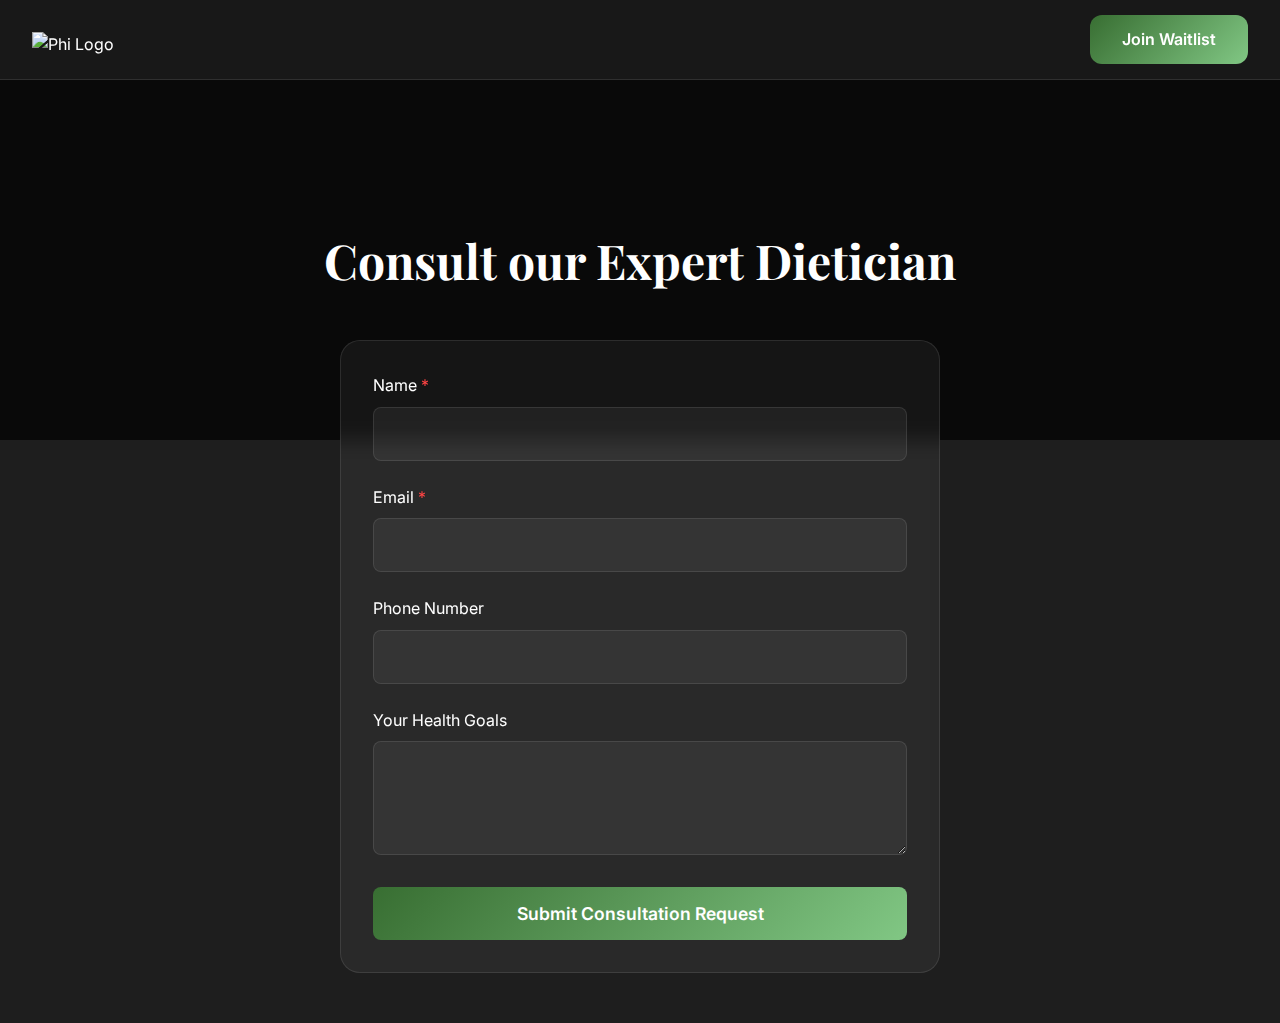
==== dietConsultationQuery.html @ 9dda9fd9 "Qore Testimonials and Enquiry form" ====
<!DOCTYPE html>
<html lang="en">
<head>
    <meta charset="UTF-8">
    <meta name="viewport" content="width=device-width, initial-scale=1.0">
    <title>Consult our Expert Dietician | Phi</title>
    <link rel="icon" type="image/png" href="https://i.imgur.com/2s1xayT.png">
    <link href="https://cdnjs.cloudflare.com/ajax/libs/aos/2.3.4/aos.css" rel="stylesheet">
    <link href="https://cdnjs.cloudflare.com/ajax/libs/font-awesome/6.0.0/css/all.min.css" rel="stylesheet">
    <link rel="stylesheet" href="style.css" />
</head>
<body>
    <!-- Reuse your existing nav -->
    <nav>
        <div class="container nav-content">
            <a href="/" class="logo">
                <img src="https://i.imgur.com/2s1xayT.png" alt="Phi Logo">
            </a>
            <a href="dietConsultationQuery.html" class="cta-button">Join Waitlist</a>
        </div>
    </nav>

    <div class="consultation-hero">
        <div class="container">
            <h1 data-aos="fade-up">Consult our Expert Dietician</h1>
        </div>
    </div>

    <div class="container">
        <form class="form-container" data-aos="fade-up" action="https://formspree.io/f/mkggevrk" method="POST">
            <div class="form-group">
                <label>Name <span class="required">*</span></label>
                <input type="text" name="name" required>
            </div>
            
            <div class="form-group">
                <label>Email <span class="required">*</span></label>
                <input type="email" name="email" required>
            </div>
            
            <div class="form-group">
                <label>Phone Number</label>
                <input type="tel" name="phone">
            </div>
            
            <div class="form-group">
                <label>Your Health Goals</label>
                <textarea name="goals" rows="4"></textarea>
            </div>
            
            <button type="submit" class="submit-btn">Submit Consultation Request</button>
            <div class="success-message">Thank you! We'll contact you soon.</div>
        </form>
    </div>

    <script src="https://cdnjs.cloudflare.com/ajax/libs/aos/2.3.4/aos.js"></script>
    <script>
        AOS.init({
            duration: 1000,
            once: true
        });

        // Form handling
        document.querySelector('form').addEventListener('submit', function(e) {
            const successMessage = document.querySelector('.success-message');
            successMessage.style.display = 'block';
        });
    </script>
</body>
</html>
---- style.css ----
/* =========================================
   1. IMPORT FONTS
   ========================================= */
   @import url('https://fonts.googleapis.com/css2?family=Inter:wght@300;400;500;600;700&family=Playfair+Display:wght@400;700&display=swap');

   /* =========================================
      2. ROOT VARIABLES
      ========================================= */
   :root {
       --primary: #386E32;
       --primary-light: #81C784;
       --secondary: #ffffff;
       --dark: rgba(18, 18, 18, 0.95);
       --dark-secondary: rgba(30, 30, 30, 0.97);
       --card-bg: rgba(26, 26, 26, 0.95);
       --text-primary: #ffffff;
       --text-secondary: #CCCCCC;
       --glass-bg: rgba(255, 255, 255, 0.05);
       --glass-border: rgba(255, 255, 255, 0.1);
   }
   
   /* =========================================
      3. GLOBAL & BASE STYLES
      ========================================= */
   * {
       margin: 0;
       padding: 0;
       box-sizing: border-box;
       font-family: 'Inter', sans-serif;
   }
   
   body {
       color: var(--text-primary);
       line-height: 1.6;
       background-color: var(--dark);
   }
   
   .container {
       max-width: 1400px;
       margin: 0 auto;
       padding: 0 2rem;
   }
   
   /* Remove link underlines & default color */
   a {
       color: inherit;
       text-decoration: none;
   }
   a:hover {
       text-decoration: none;
   }
   
   /* =========================================
      4. NAVBAR
      ========================================= */
   nav {
       background: rgba(18, 18, 18, 0.5);
       backdrop-filter: blur(20px);
       position: fixed;
       top: 0;
       left: 0;
       width: 100%;
       height: 80px;
       z-index: 100;
       border-bottom: 1px solid var(--glass-border);
       transition: all 0.3s ease;
   }
   
   .nav-content {
       display: flex;
       justify-content: space-between;
       align-items: center;
       height: 100%;
   }
   
   /* Logo */
   .nav-content .logo img {
       height: 100px;
       width: auto;
       transform: translateY(5px);
       transition: transform 0.3s ease;
   }
   
   .nav-content .logo:hover img {
       transform: translateY(5px) scale(1.05);
   }
   
   /* Shrink on scroll */
   nav.scrolled {
       height: 70px;
   }
   nav.scrolled .nav-content .logo img {
       height: 90px;
   }
   
   /* =========================================
      5. CTA BUTTON (JOIN WAITLIST, ETC.)
      ========================================= */
   .cta-button {
       background: linear-gradient(135deg, var(--primary), var(--primary-light));
       color: #fff;
       padding: 0.75rem 2rem;
       border-radius: 12px;
       text-decoration: none;
       font-weight: 600;
       transition: all 0.3s ease;
       border: none;
       cursor: pointer;
       position: relative;
       overflow: hidden;
       display: inline-block;
   }
   
   .cta-button::before {
       content: '';
       position: absolute;
       top: 0;
       left: -100%;
       width: 100%;
       height: 100%;
       background: linear-gradient(90deg, transparent, rgba(255,255,255,0.2), transparent);
       transition: 0.5s;
   }
   
   .cta-button:hover::before {
       left: 100%;
   }
   
   .cta-button:hover {
       transform: translateY(-2px);
       box-shadow: 0 10px 20px rgba(76, 175, 80, 0.2);
   }
   
   /* =========================================
      6. HERO SECTION (HOMEPAGE)
      ========================================= */
   .hero {
       position: relative;
       width: 100%;
       height: 100vh;
       background-image: url('https://i.imgur.com/1JsR1d9.jpeg'); /* old https://i.imgur.com/hqzCAu1.jpeg*/
       background-size: cover;
       background-position: center;
       background-repeat: no-repeat;
       overflow: hidden;
   }
   
   .hero::before {
       content: '';
       position: absolute;
       top: 0;
       left: 0;
       width: 100%;
       height: 100%;
       background: linear-gradient(to bottom, rgba(18,18,18,0.7), rgba(18,18,18,0.3));
   }
   
   .hero-content {
       position: relative;
       display: flex;
       flex-direction: column;
       align-items: center;
       justify-content: center;
       height: 100%;
       text-align: center;
   }
   
   /* Floating Logo in Hero */
   .hero-content .logo img {
       height: 400px;
       margin-bottom: 2rem;
       animation: float 6s ease-in-out infinite;
   }
   
   @keyframes float {
       0%, 100% { transform: translateY(0); }
       50% { transform: translateY(-20px); }
   }
   
   /* Hero Title */
   .hero-content h1 {
       font-family: 'Playfair Display', serif;
       font-size: 7rem;
       color: var(--secondary);
       margin-top: 2rem;
       padding: 0 1rem;
       opacity: 0;
       animation: fadeInUp 1s ease forwards;
       animation-delay: 0.5s;
   }
   
   @keyframes fadeInUp {
       from {
           opacity: 0;
           transform: translateY(30px);
       }
       to {
           opacity: 1;
           transform: translateY(0);
       }
   }
   
   /* =========================================
      7. SECTION TITLES (H2 + P)
      ========================================= */
   .section-title {
       text-align: center;
       margin-bottom: 4rem;
   }
   
   .section-title h2 {
       font-family: 'Inter', sans-serif;
       font-size: 3.5rem;
       font-weight: 700;
       background: linear-gradient(135deg, var(--primary-light), var(--primary));
       -webkit-background-clip: text;
       -webkit-text-fill-color: transparent;
       margin-bottom: 1rem;
   }
   
   .section-title p {
       font-size: 1.2rem;
       color: var(--text-secondary);
       max-width: 700px;
       margin: 0 auto;
       line-height: 1.8;
   }
   
   /* =========================================
      8. FEATURES SECTION
      ========================================= */
   .features {
       background: linear-gradient(to bottom, var(--dark), var(--dark-secondary));
       padding: 120px 0;
   }
   
   .features-grid {
       display: grid;
       grid-template-columns: repeat(auto-fit, minmax(350px, 1fr));
       gap: 3rem;
       margin-top: 4rem;
   }
   
   .card {
       background: var(--glass-bg);
       border: 1px solid var(--glass-border);
       border-radius: 20px;
       padding: 3rem 2rem;
       transition: all 0.4s ease;
       position: relative;
       overflow: hidden;
       display: flex;
       flex-direction: column;
       align-items: center;
       text-align: center;
   }
   
   .card::before {
       content: '';
       position: absolute;
       top: 0;
       left: 0;
       width: 100%;
       height: 100%;
       background: radial-gradient(circle at center, var(--primary-light) 0%, transparent 70%);
       opacity: 0;
       transition: opacity 0.4s ease;
   }
   
   .card:hover::before {
       opacity: 0.1;
   }
   
   .card:hover {
       transform: translateY(-10px);
       box-shadow: 0 20px 40px rgba(0,0,0,0.2);
   }
   
   .card img {
       width: 120px;
       height: 120px;
       margin-bottom: 2rem;
       transition: transform 0.4s ease;
       display: block;
       margin-left: auto;
       margin-right: auto;
   }
   
   .card:hover img {
       transform: scale(1.1) rotate(5deg);
   }
   
   .card h3 {
       font-size: 1.5rem;
       margin-bottom: 1rem;
       color: var(--primary-light);
       width: 100%;
       text-align: center;
   }
   
   .card p {
       text-align: center;
       width: 100%;
   }
   
   /* If you make the entire card a link */
   .features-grid a.card {
       color: inherit;
       text-decoration: none;
       display: block;
   }
   .features-grid a.card:hover {
       text-decoration: none;
   }
   
   /* =========================================
      9. TESTIMONIALS SECTION
      ========================================= */
   .testimonials {
       padding: 120px 0;
       background: var(--dark-secondary);
   }
   
   .testimonials-grid {
       display: grid;
       grid-template-columns: repeat(auto-fit, minmax(300px, 1fr));
       gap: 2rem;
       margin-top: 4rem;
   }
   
   .testimonials .card {
       background: var(--glass-bg);
       border: 1px solid var(--glass-border);
       border-radius: 20px;
       padding: 3rem 2rem;
       position: relative;
       overflow: hidden;
       height: 400px;
       transition: all 0.4s ease;
       display: flex;
       flex-direction: column;
       align-items: center;
       text-align: center;
   }
   
   .testimonials .card::before {
       content: '';
       position: absolute;
       top: 0;
       left: 0;
       width: 100%;
       height: 100%;
       background: radial-gradient(circle at center, var(--primary-light) 0%, transparent 70%);
       opacity: 0;
       transition: opacity 0.4s ease;
   }
   
   .testimonials .card:hover {
       transform: translateY(-10px);
       box-shadow: 0 20px 40px rgba(0,0,0,0.2);
       height: auto;
   }
   
   .testimonials .card:hover::before {
       opacity: 0.1;
   }
   
   .testimonials .card img {
       width: 180px;
       height: 180px;
       border-radius: 50%;
       object-fit: cover;
       border: 3px solid var(--primary-light);
       box-shadow: 0 8px 16px rgba(0, 0, 0, 0.2);
       transition: transform 0.4s ease, border-color 0.4s ease;
   }
   
   .testimonials .card:hover img {
       transform: scale(1.05);
       border-color: var(--primary);
   }
   
   .testimonials .card h3 {
       font-size: 1.5rem;
       margin: 1.5rem 0 0.5rem;
       color: var(--primary-light);
   }
   
   .rating {
       font-size: 1.5rem;
       color: #FFD700;
       margin: 0.5rem 0 1rem;
       letter-spacing: 5px;
   }
   
   .testimonial-content {
       position: relative;
       transition: all 0.3s ease;
       width: 100%;
   }
   
   .testimonial-content .preview {
       opacity: 1;
       transition: opacity 0.3s ease;
       color: var(--text-secondary);
   }
   
   .testimonial-content .full-text {
       opacity: 0;
       position: absolute;
       top: 0;
       left: 0;
       transition: opacity 0.3s ease;
       color: var(--text-secondary);
       padding: 0 1rem;
   }
   
   .card:hover .testimonial-content .preview {
       opacity: 0;
   }
   
   .card:hover .testimonial-content .full-text {
       opacity: 1;
       position: relative;
   }
   
   /* Fix overlapping on smaller screens */
   @media (max-width: 768px) {
       .testimonials .card {
           height: auto;
       }
       .testimonial-content .full-text {
           position: relative;
           opacity: 1;
       }
       .testimonial-content .preview {
           display: none;
       }
   }
   
   /* =========================================
      10. TEAM SECTION
      ========================================= */
   .team {
       background: var(--dark-secondary);
       padding: 120px 0;
   }
   
   .team-grid {
       display: grid;
       grid-template-columns: repeat(auto-fit, minmax(300px, 1fr));
       gap: 3rem;
       margin-top: 4rem;
   }
   
   .team .card img {
       width: 180px;
       height: 180px;
       border-radius: 50%;
       object-fit: cover;
       border: 3px solid var(--primary-light);
       box-shadow: 0 8px 16px rgba(0, 0, 0, 0.2);
   }
   
   .team .card:hover img {
       transform: scale(1.05);
       border-color: var(--primary);
   }
   
   /* =========================================
      11. WAITLIST SECTION
      ========================================= */
   .waitlist {
       background: linear-gradient(135deg, var(--dark), var(--dark-secondary));
       padding: 120px 0;
       text-align: center;
   }
   
   .email-form {
       display: flex;
       justify-content: center;
       gap: 1rem;
       max-width: 600px;
       margin: 3rem auto 0;
   }
   
   .email-input {
       flex: 1;
       padding: 1rem 1.5rem;
       border: 1px solid var(--glass-border);
       border-radius: 12px;
       background: rgba(255,255,255,0.05);
       color: var(--text-primary);
       font-size: 1rem;
       transition: all 0.3s ease;
   }
   
   .email-input:focus {
       outline: none;
       border-color: var(--primary-light);
       background: rgba(255,255,255,0.1);
   }
   
   /* =========================================
      12. DIET CONSULTATION PAGE SPECIFIC
      ========================================= */
   /* Hero Section for the Consultation Page */
   .consultation-hero {
       height: 40vh;
       background: linear-gradient(rgba(0,0,0,0.7), rgba(0,0,0,0.7)), 
                   url('https://i.imgur.com/hqzCAu1.jpeg');
       background-size: cover;
       background-position: center;
       display: flex;
       align-items: center;
       justify-content: center;
       text-align: center;
       /* Add margin-top to avoid the fixed nav overlap */
       margin-top: 80px; 
   }
   
   .consultation-hero h1 {
       font-family: 'Playfair Display', serif;
       font-size: 3rem;
       margin: 0;
   }
   
   /* Form Container */
   .form-container {
       max-width: 600px;
       margin: -100px auto 50px;
       padding: 2rem;
       background: var(--glass-bg);
       border: 1px solid var(--glass-border);
       border-radius: 20px;
       backdrop-filter: blur(10px);
   }
   
   /* Form Groups */
   .form-group {
       margin-bottom: 1.5rem;
   }
   
   .form-group label {
       display: block;
       margin-bottom: 0.5rem;
       color: var(--text-primary);
   }
   
   .form-group input, 
   .form-group textarea {
       width: 100%;
       padding: 1rem;
       background: rgba(255,255,255,0.05);
       border: 1px solid var(--glass-border);
       border-radius: 8px;
       color: var(--text-primary);
       font-size: 1rem;
       transition: all 0.3s ease;
   }
   
   .form-group input:focus, 
   .form-group textarea:focus {
       outline: none;
       border-color: var(--primary-light);
       background: rgba(255,255,255,0.1);
   }
   
   /* Submit Button */
   .submit-btn {
       background: linear-gradient(135deg, var(--primary), var(--primary-light));
       color: #fff;
       padding: 1rem 2rem;
       border: none;
       border-radius: 8px;
       cursor: pointer;
       width: 100%;
       font-size: 1.1rem;
       font-weight: 600;
       transition: all 0.3s ease;
   }
   
   .submit-btn:hover {
       transform: translateY(-2px);
       box-shadow: 0 10px 20px rgba(76, 175, 80, 0.2);
   }
   
   .required {
       color: #ff4444;
   }
   
   /* Success Message */
   .success-message {
       display: none;
       text-align: center;
       color: var(--primary-light);
       margin-top: 1rem;
   }
   
   /* =========================================
      13. MEDIA QUERIES
      ========================================= */
   @media (max-width: 768px) {
       .hero-content h1 {
           font-size: 3rem;
       }
   
       .features-grid {
           grid-template-columns: 1fr;
       }
   
       .email-form {
           flex-direction: column;
       }
   
       /* Consultation Page Hero on smaller screens */
       .consultation-hero {
           height: auto;
           padding: 4rem 2rem;
           margin-top: 80px;
       }
       .consultation-hero h1 {
           font-size: 2rem;
       }
   
       .form-container {
           margin: 0 auto 50px;
       }
   }
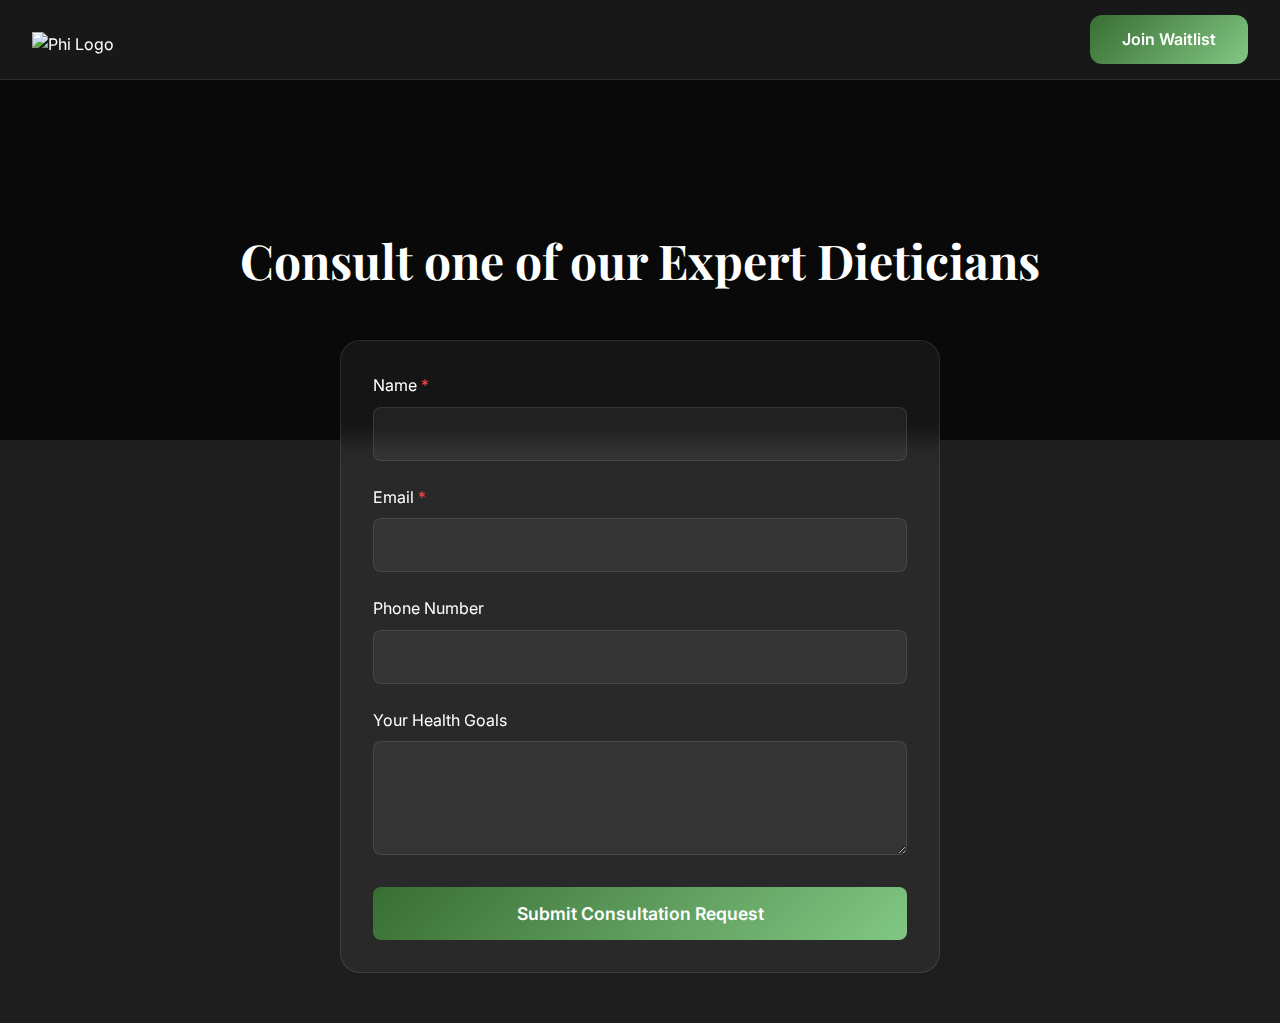
==== commit 1e84d103: "Update Experts" ====
--- a/dietConsultationQuery.html
+++ b/dietConsultationQuery.html
@@ -22,7 +22,7 @@
 
     <div class="consultation-hero">
         <div class="container">
-            <h1 data-aos="fade-up">Consult our Expert Dietician</h1>
+            <h1 data-aos="fade-up">Consult one of our Expert Dieticians</h1>
         </div>
     </div>
 
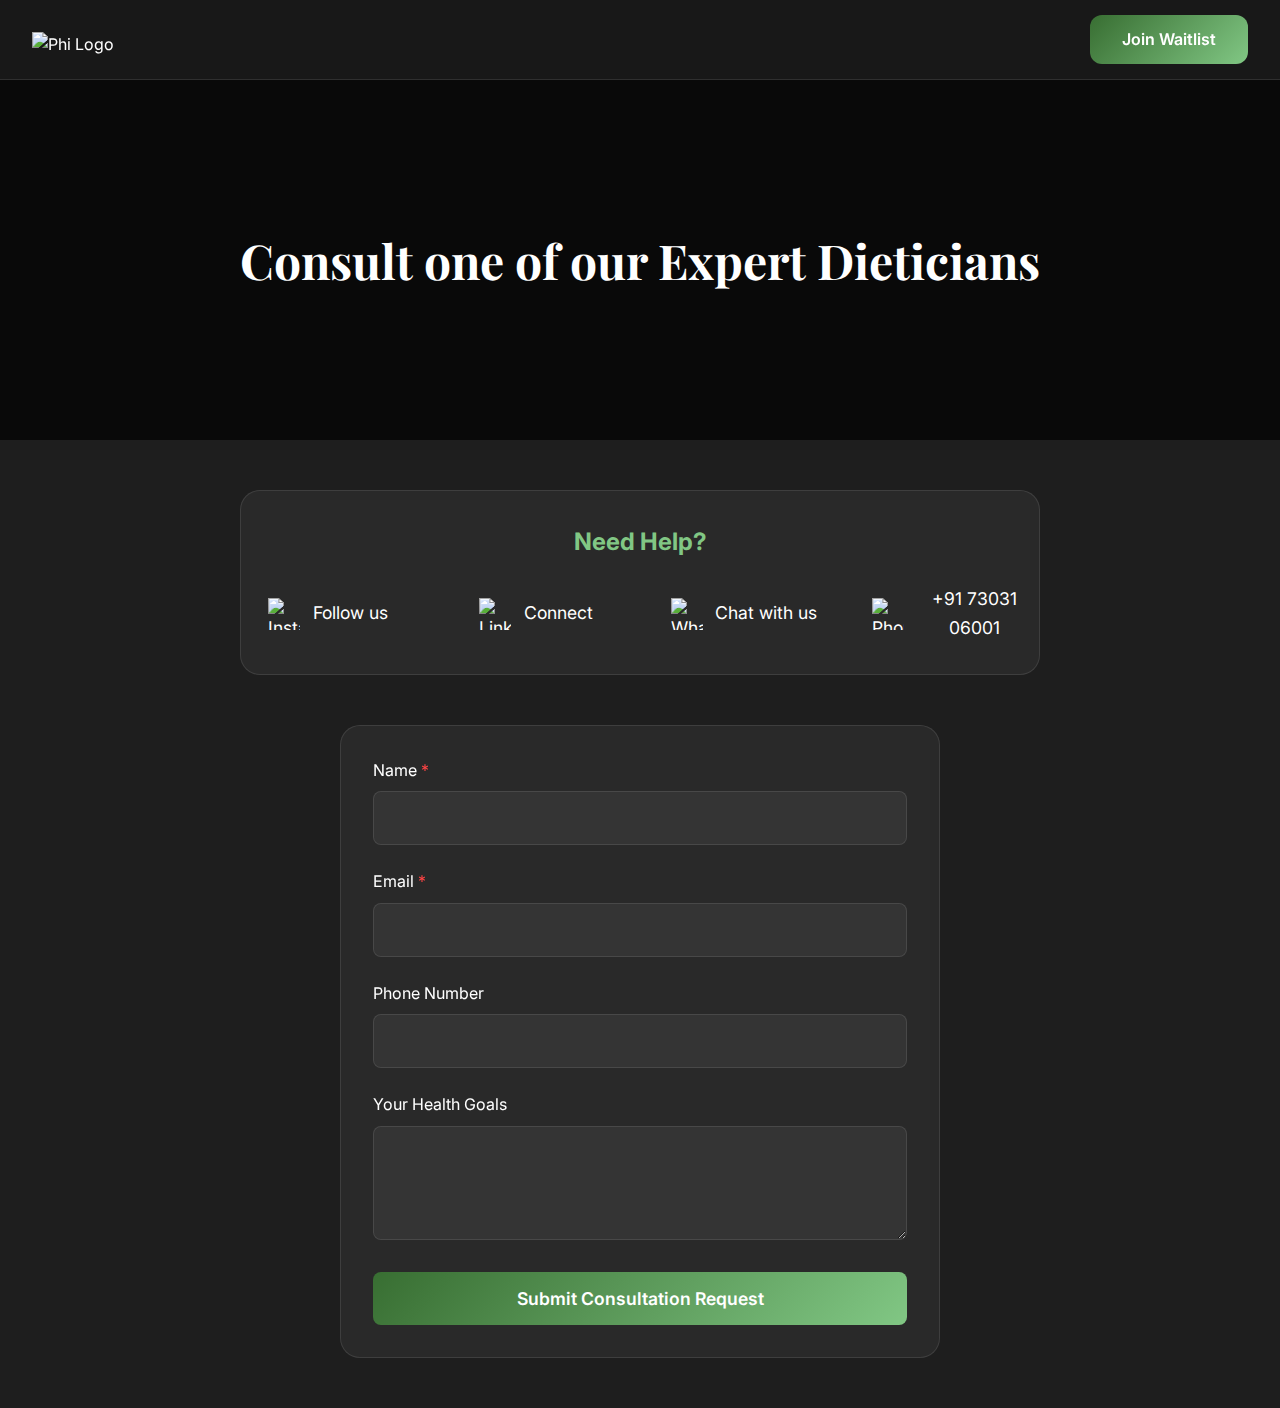
==== commit 1d7e0e5f: "Update renaming issues" ====
--- a/dietConsultationQuery.html
+++ b/dietConsultationQuery.html
@@ -23,6 +23,30 @@
     <div class="consultation-hero">
         <div class="container">
             <h1 data-aos="fade-up">Consult one of our Expert Dieticians</h1>
+        </div>
+    </div>
+
+    <div class="container">
+        <div class="contact-section">
+            <h3>Need Help?</h3>
+            <div class="contact-links">
+                <a href="https://www.instagram.com/quore2025" target="_blank" class="contact-link">
+                    <img src="https://i.imgur.com/eKYqJNS.png" alt="Instagram">
+                    Follow us
+                </a>
+                <a href="https://www.linkedin.com/company/thephifit" target="_blank" class="contact-link">
+                    <img src="https://i.imgur.com/EwJ8lYI.png" alt="LinkedIn">
+                    Connect
+                </a>
+                <a href="https://wa.me/+917303106001" target="_blank" class="contact-link">
+                    <img src="https://i.imgur.com/rvBsljK.png" alt="WhatsApp">
+                    Chat with us
+                </a>
+                <a href="tel:+917303106001" class="contact-link">
+                    <img src="https://i.imgur.com/fOZsvyb.png" alt="Phone">
+                    +91 73031 06001
+                </a>
+            </div>
         </div>
     </div>
 
--- a/style.css
+++ b/style.css
@@ -312,6 +312,30 @@
    .features-grid a.card:hover {
        text-decoration: none;
    }
+
+   .features .card .consult-now {
+        margin-top: 1rem;
+        font-size: 1.2rem;
+        font-weight: 600;
+        color: var(--primary-light);
+        background: linear-gradient(135deg, var(--primary), var(--primary-light));
+        -webkit-background-clip: text;
+        -webkit-text-fill-color: transparent;
+        animation: pulse 2s infinite;
+        display: inline-block;
+    }
+
+    @keyframes pulse {
+        0% {
+            transform: scale(1);
+        }
+        50% {
+            transform: scale(1.05);
+        }
+        100% {
+            transform: scale(1);
+        }
+    }
    
    /* =========================================
       9. TESTIMONIALS SECTION
@@ -527,14 +551,14 @@
    
    /* Form Container */
    .form-container {
-       max-width: 600px;
-       margin: -100px auto 50px;
-       padding: 2rem;
-       background: var(--glass-bg);
-       border: 1px solid var(--glass-border);
-       border-radius: 20px;
-       backdrop-filter: blur(10px);
-   }
+        max-width: 600px;
+        margin: 50px auto;  /* Changed from -100px to 50px to avoid overlap */
+        padding: 2rem;
+        background: var(--glass-bg);
+        border: 1px solid var(--glass-border);
+        border-radius: 20px;
+        backdrop-filter: blur(10px);
+    }
    
    /* Form Groups */
    .form-group {
@@ -627,4 +651,91 @@
            margin: 0 auto 50px;
        }
    }
-   +
+    /* =========================================
+    14. FOOTER & CONTACT SECTION
+    ========================================= */
+    .footer {
+        background: var(--dark);
+        padding: 4rem 0;  /* Increased padding */
+        border-top: 1px solid var(--glass-border);
+    }
+    
+    .footer-content {
+        display: flex;
+        justify-content: center;
+        align-items: center;
+        gap: 3rem;  /* Increased gap */
+    }
+
+    @media (max-width: 768px) {
+        .contact-section {
+            margin: 30px 15px;  /* Added horizontal margin for mobile */
+        }
+        
+        .contact-link {
+            min-width: 140px;
+            font-size: 1rem;
+        }
+        
+        .contact-link img {
+            width: 28px;
+            height: 28px;
+        }
+        
+        .contact-links {
+            gap: 2rem;
+        }
+        
+        .form-container {
+            margin: 30px 15px;  /* Added horizontal margin for mobile */
+        }
+    }
+
+    /* =========================================
+    15. CONTACT SECTION
+    ========================================= */
+    .contact-section {
+        background: var(--glass-bg);
+        border: 1px solid var(--glass-border);
+        border-radius: 20px;
+        padding: 2rem;
+        margin: 50px auto;  /* Added margin for better spacing */
+        text-align: center;
+        max-width: 800px;  /* Added max-width for better layout */
+    }
+
+    .contact-section h3 {
+        color: var(--primary-light);
+        margin-bottom: 1.5rem;
+        font-size: 1.5rem;
+    }
+
+    .contact-links {
+        display: flex;
+        align-items: center;
+        justify-content: center;
+        gap: 3rem;  /* Increased gap */
+    }
+    
+    .contact-link {
+        display: flex;
+        align-items: center;
+        justify-content: center;
+        gap: 0.8rem;  /* Increased gap */
+        color: var(--text-primary);
+        transition: all 0.3s ease;
+        min-width: 160px;  /* Increased width */
+        font-size: 1.1rem;  /* Increased font size */
+    }
+    
+    .contact-link img {
+        width: 32px;  /* Increased icon size */
+        height: 32px;  /* Increased icon size */
+    }
+
+    .contact-link:hover {
+        color: var(--primary-light);
+        transform: translateY(-2px);
+    }
+
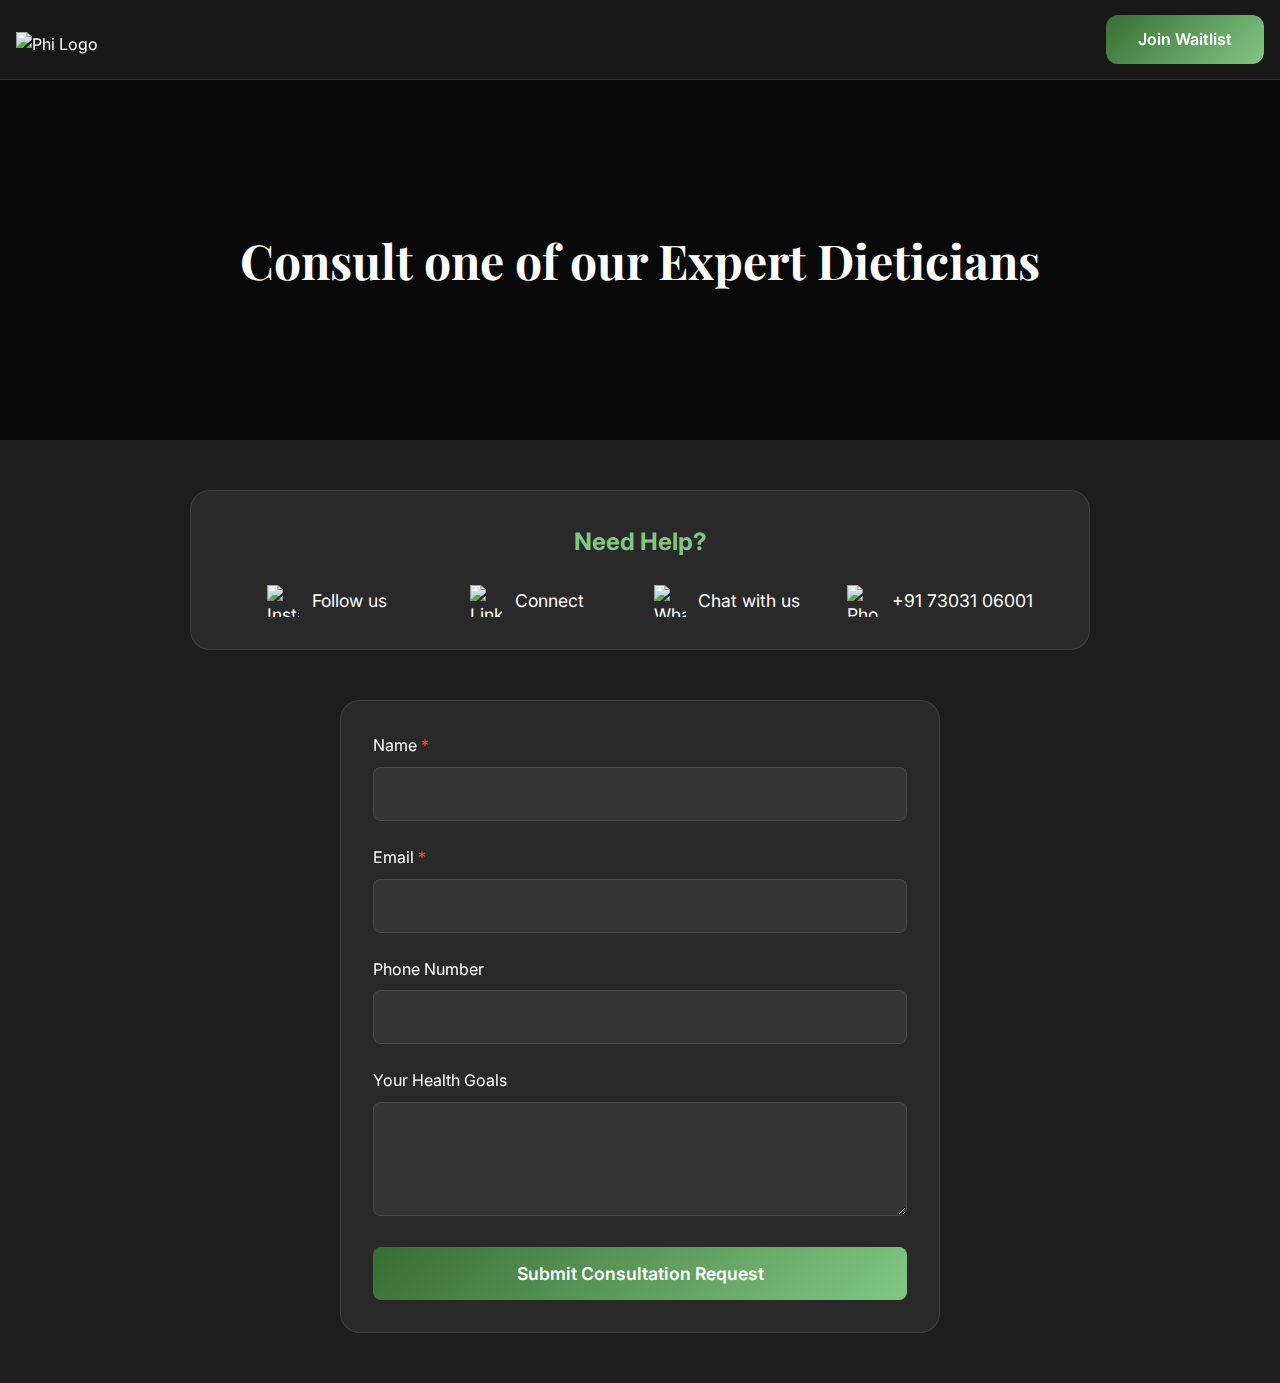
==== commit 40dd2be9: "Update insta link" ====
--- a/dietConsultationQuery.html
+++ b/dietConsultationQuery.html
@@ -30,7 +30,7 @@
         <div class="contact-section">
             <h3>Need Help?</h3>
             <div class="contact-links">
-                <a href="https://www.instagram.com/quore2025" target="_blank" class="contact-link">
+                <a href="https://www.instagram.com/qore.fit/" target="_blank" class="contact-link">
                     <img src="https://i.imgur.com/eKYqJNS.png" alt="Instagram">
                     Follow us
                 </a>
--- a/style.css
+++ b/style.css
@@ -36,10 +36,12 @@
    }
    
    .container {
-       max-width: 1400px;
-       margin: 0 auto;
-       padding: 0 2rem;
-   }
+        max-width: 1400px;
+        margin: 0 auto;
+        padding: 0 1rem;  /* Reduced from 2rem for better mobile handling */
+        width: 100%;      /* Added to ensure full width containment */
+        box-sizing: border-box; /* Added to include padding in width calculation */
+    }
    
    /* Remove link underlines & default color */
    a {
@@ -657,8 +659,10 @@
     ========================================= */
     .footer {
         background: var(--dark);
-        padding: 4rem 0;  /* Increased padding */
+        padding: 3rem 0;
         border-top: 1px solid var(--glass-border);
+        width: 100%;
+        overflow-x: hidden; /* Prevent horizontal scroll */
     }
     
     .footer-content {
@@ -666,30 +670,6 @@
         justify-content: center;
         align-items: center;
         gap: 3rem;  /* Increased gap */
-    }
-
-    @media (max-width: 768px) {
-        .contact-section {
-            margin: 30px 15px;  /* Added horizontal margin for mobile */
-        }
-        
-        .contact-link {
-            min-width: 140px;
-            font-size: 1rem;
-        }
-        
-        .contact-link img {
-            width: 28px;
-            height: 28px;
-        }
-        
-        .contact-links {
-            gap: 2rem;
-        }
-        
-        .form-container {
-            margin: 30px 15px;  /* Added horizontal margin for mobile */
-        }
     }
 
     /* =========================================
@@ -702,7 +682,7 @@
         padding: 2rem;
         margin: 50px auto;  /* Added margin for better spacing */
         text-align: center;
-        max-width: 800px;  /* Added max-width for better layout */
+        max-width: 900px;  /* Added max-width for better layout */
     }
 
     .contact-section h3 {
@@ -715,7 +695,10 @@
         display: flex;
         align-items: center;
         justify-content: center;
-        gap: 3rem;  /* Increased gap */
+        gap: 2.5rem;
+        flex-wrap: wrap;
+        width: 100%;       /* Added to ensure full width */
+        padding: 0 1rem;   /* Added padding for mobile */
     }
     
     .contact-link {
@@ -739,3 +722,56 @@
         transform: translateY(-2px);
     }
 
+    @media (max-width: 768px) {
+        .contact-links {
+            gap: 1.5rem;
+            justify-content: center;
+            padding: 0;
+        }
+    
+        .contact-link {
+            min-width: 120px;  /* Reduced minimum width on mobile */
+            font-size: 0.95rem;
+        }
+        
+        .contact-section {
+            margin: 30px 1rem;  /* Adjusted margin for mobile */
+            padding: 1.5rem;    /* Reduced padding on mobile */
+        }
+
+        .contact-link img {
+            width: 28px;
+            height: 28px;
+        }
+        
+        .form-container {
+            margin: 30px 15px;  /* Added horizontal margin for mobile */
+        }
+
+        .container {
+            padding: 0 1rem;
+        }
+    
+        .footer-content {
+            flex-direction: column;
+            align-items: center;
+            width: 100%;
+        }
+    }
+
+
+    @media (max-width: 380px) {
+        .contact-link {
+            min-width: 110px;
+            font-size: 0.9rem;
+        }
+    
+        .contact-links {
+            gap: 1rem;
+        }
+    
+        .contact-link img {
+            width: 22px;
+            height: 22px;
+        }
+    }
